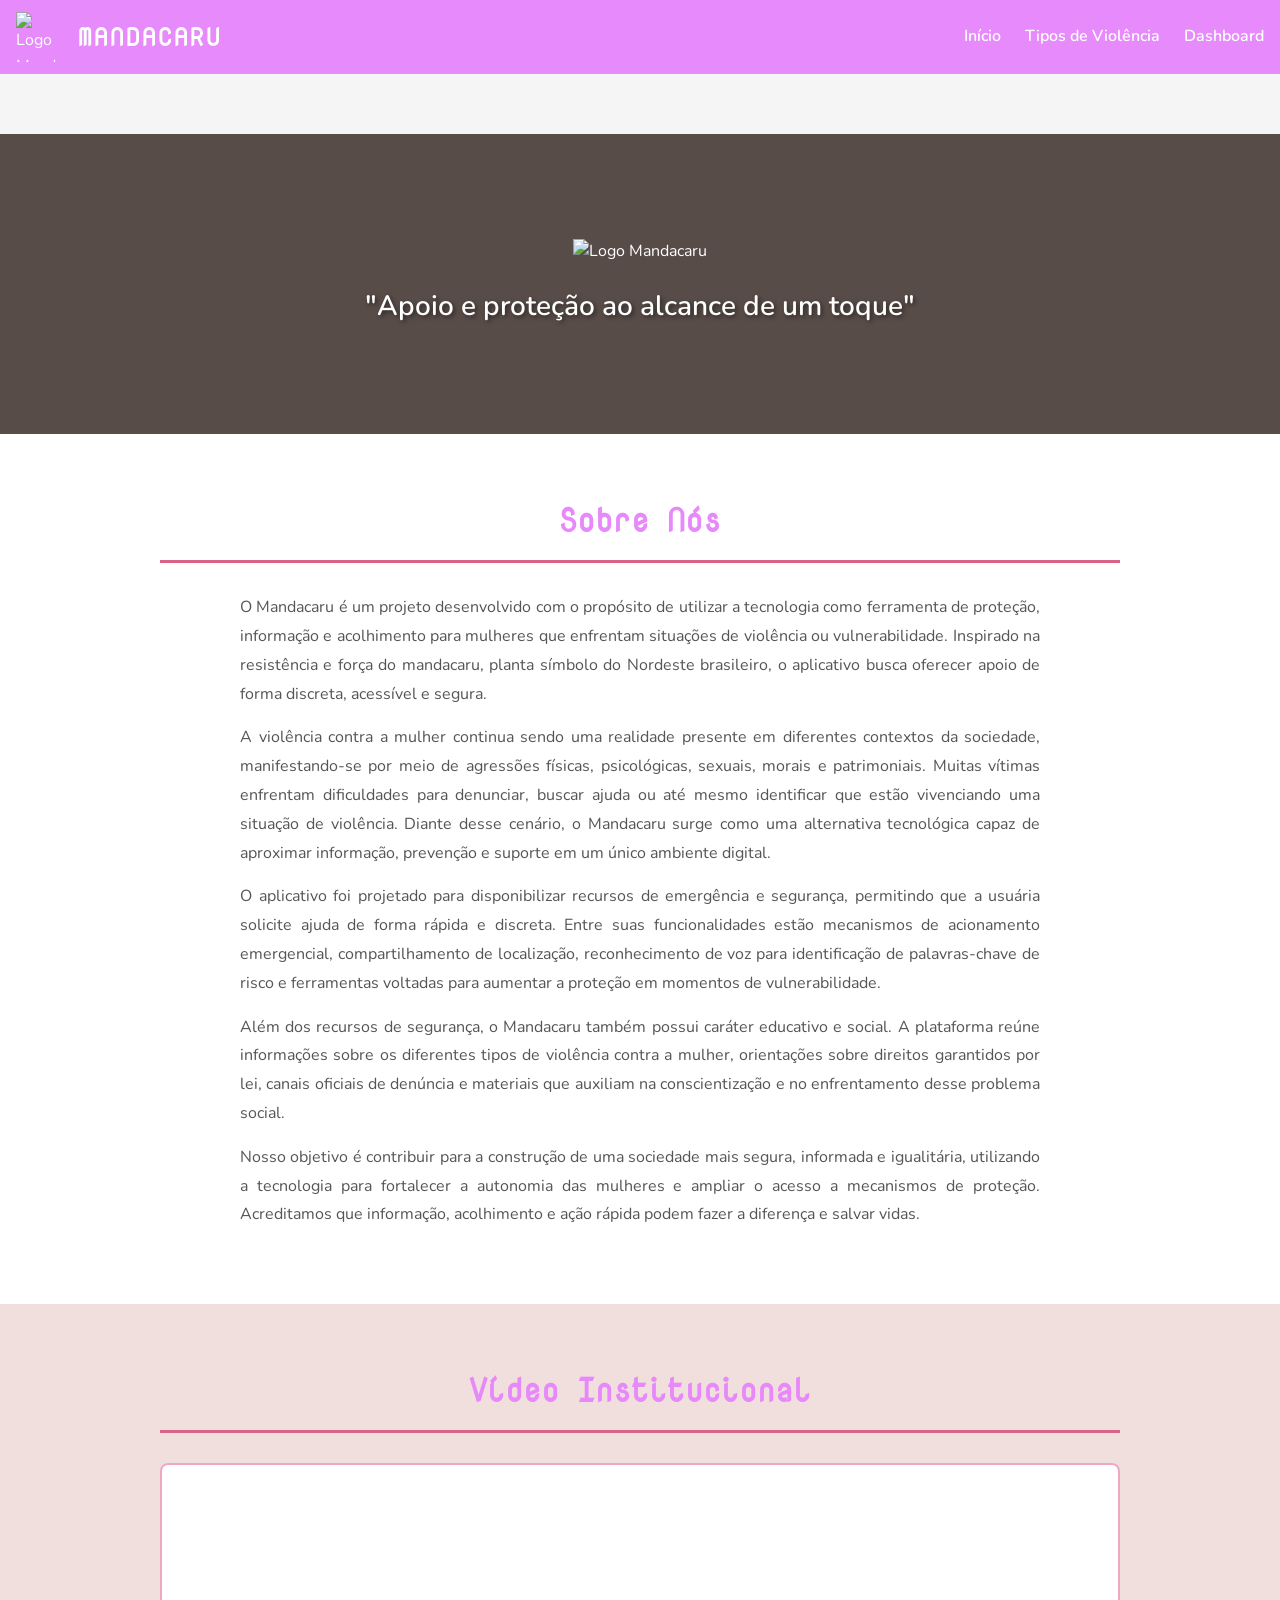
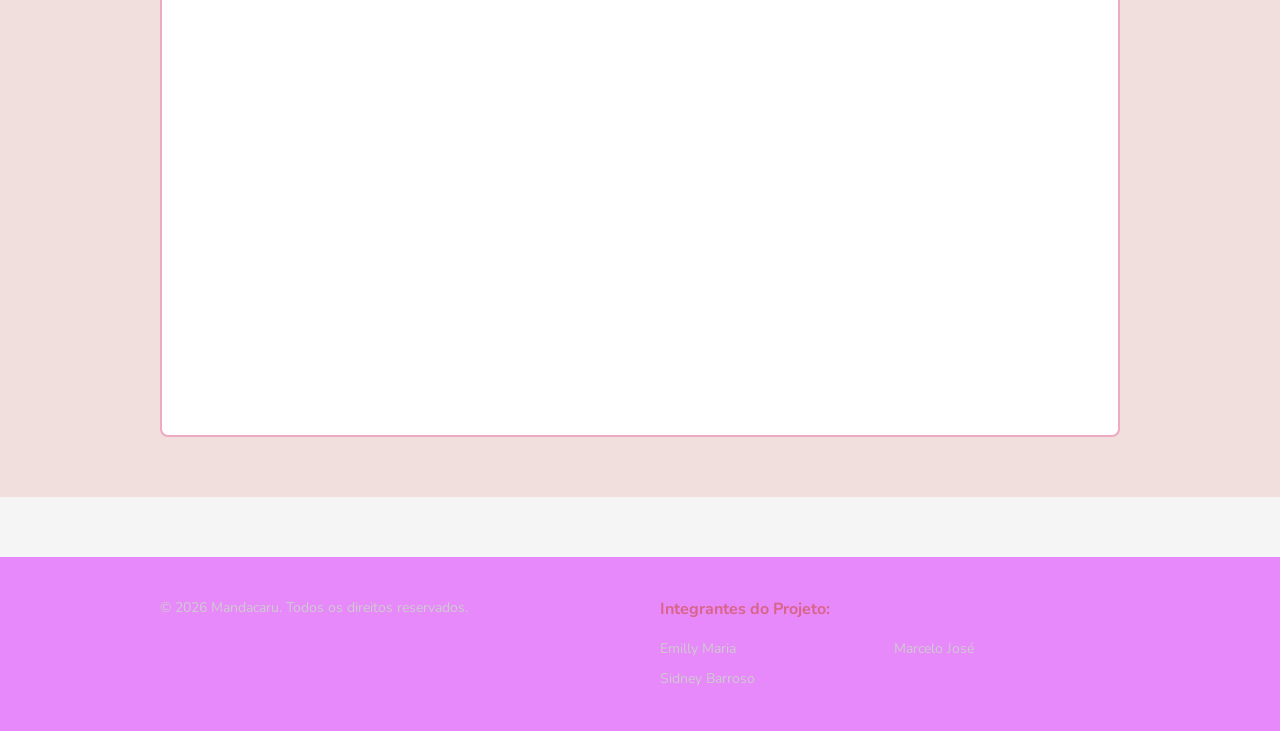
==== index.html @ 6163b523 "crud" ====
<!DOCTYPE html>
<html lang="pt-BR">
<head>
    <meta charset="UTF-8">
    <meta name="viewport" content="width=device-width, initial-scale=1.0">
    <title>Mandacaru - Apoio e Proteção para Mulheres</title>
    <link rel="stylesheet" href="style.css">
    <link rel="preconnect" href="https://fonts.googleapis.com">
    <link rel="preconnect" href="https://fonts.gstatic.com" crossorigin>
    <link href="https://fonts.googleapis.com/css2?family=Nova+Mono&family=Nunito:wght@300;400;600;700&display=swap" rel="stylesheet">
     <link rel="stylesheet" href="script.js">
    

</head>
<body>
    <header class="cabecalho">
        <div class="container-cabecalho">
            <div class="logo-area">
                <img src="img/logo-mandacaru-branco.png" alt="Logo Mandacaru" class="logo-imagem">
                <h1 class="nome-projeto">Mandacaru</h1>
            </div>
            <nav class="menu-navegacao">
                <ul class="lista-menu">
                    <li><a href="index.html" class="link-menu">Início</a></li>
                    <li><a href="tipos-violencia.html" class="link-menu">Tipos de Violência</a></li>
                    
                   
                    <li><a href="dashboard.html" class="link-menu">Dashboard</a></li>
                </ul>
            </nav>
        </div>
    </header>

    <section class="banner" id="inicio">
        <div class="camada-escura"></div>
        <div class="conteudo-banner">
            <img src="img/logo-mandacaru-branco.png" alt="Logo Mandacaru" class="logo-banner">
            <h2 class="slogan">"Apoio e proteção ao alcance de um toque"</h2>
        </div>
    </section>

    <section class="sobre-nos" id="sobre">
        <div class="container">
            <h2 class="titulo-secao">Sobre Nós</h2>
            <div class="conteudo-sobre">
                <p>O Mandacaru é um projeto desenvolvido com o propósito de utilizar a tecnologia como ferramenta de proteção, informação e acolhimento para mulheres que enfrentam situações de violência ou vulnerabilidade. Inspirado na resistência e força do mandacaru, planta símbolo do Nordeste brasileiro, o aplicativo busca oferecer apoio de forma discreta, acessível e segura.</p>
                <p>A violência contra a mulher continua sendo uma realidade presente em diferentes contextos da sociedade, manifestando-se por meio de agressões físicas, psicológicas, sexuais, morais e patrimoniais. Muitas vítimas enfrentam dificuldades para denunciar, buscar ajuda ou até mesmo identificar que estão vivenciando uma situação de violência. Diante desse cenário, o Mandacaru surge como uma alternativa tecnológica capaz de aproximar informação, prevenção e suporte em um único ambiente digital.</p>
                <p>O aplicativo foi projetado para disponibilizar recursos de emergência e segurança, permitindo que a usuária solicite ajuda de forma rápida e discreta. Entre suas funcionalidades estão mecanismos de acionamento emergencial, compartilhamento de localização, reconhecimento de voz para identificação de palavras-chave de risco e ferramentas voltadas para aumentar a proteção em momentos de vulnerabilidade.</p>
                <p>Além dos recursos de segurança, o Mandacaru também possui caráter educativo e social. A plataforma reúne informações sobre os diferentes tipos de violência contra a mulher, orientações sobre direitos garantidos por lei, canais oficiais de denúncia e materiais que auxiliam na conscientização e no enfrentamento desse problema social.</p>
                <p>Nosso objetivo é contribuir para a construção de uma sociedade mais segura, informada e igualitária, utilizando a tecnologia para fortalecer a autonomia das mulheres e ampliar o acesso a mecanismos de proteção. Acreditamos que informação, acolhimento e ação rápida podem fazer a diferença e salvar vidas.</p>
            </div>
        </div>
    </section>

    <section class="secao-video" id="video">
        <div class="container">
            <h2 class="titulo-secao">Vídeo Institucional</h2>
            <div class="area-video">
                <iframe
                    width="100%"
                    height="450"
                    src="https://www.youtube.com/embed/T7Qa1nGth60"
                    title="Vídeo Institucional Mandacaru"
                    frameborder="0"
                    allow="accelerometer; autoplay; clipboard-write; encrypted-media; gyroscope; picture-in-picture"
                    allowfullscreen>
                </iframe>
            </div>
        </div>
    </section>

   


    <footer class="rodape" id="contato">
        <div class="container-rodape">
            <div class="info-copyright">
                <p>&copy; 2026 Mandacaru. Todos os direitos reservados.</p>
            </div>
            <div class="integrantes">
                <h3>Integrantes do Projeto:</h3>
                <ul class="lista-integrantes">
                    
                    <li>Emilly Maria <!-- da Silva RA:00000866946 --></li>
                    <li>Marcelo José  <!--França Rocha Filho RA:00000866950 --></li>
                   
                    <li>Sidney Barroso  <!--de Santana Sobrinho RA:00000866940 --></li>
                   
                </ul>
            </div>
        </div>
    </footer>

</body>
</html>
---- style.css ----
:root {
    /* Paleta de cores simplificada */
    --cor-escura: #e789fa;
    --cor-rosa: #D86487;
    --cor-rosa-clara: #EEAAC3;
    --cor-fundo-claro: #F1DFDD;
    --cor-roxa: #76172C;
    
    /* Fontes */
    --fonte-titulo: 'Nova Mono', monospace;
    --fonte-texto: 'Nunito', sans-serif;
}

* {
    margin: 0;
    padding: 0;
    box-sizing: border-box;
}

body {
    font-family: var(--fonte-texto);
    line-height: 1.6;
    color: #333;
    background-color: #f4f4f4;
}

.container {
    max-width: 1000px;
    margin: 0 auto;
    padding: 0 20px;
}

/* 2. CABEÇALHO */

.cabecalho {
    background-color: var(--cor-escura);
      position: sticky;
  top: 0;
  z-index: 1000;
}

.container-cabecalho {
    max-width: 1000px;
    margin: 0 auto;
    padding: 0 20px;
    display: flex;
    justify-content: space-between;
    align-items: center;
    flex-wrap: wrap;
    gap: 15px;
}

.logo-area {
    display: flex;
    align-items: center;
    gap: 10px;
}

.logo-imagem {
    width: 50px;
    height: auto;
}

.nome-projeto {
    color: #fff;
    font-size: 24px;
    font-family: var(--fonte-titulo);
    text-transform: uppercase;
    letter-spacing: 3px;
}

.menu-navegacao {
    flex: 1;
    min-width: 300px;
}

.lista-menu {
    list-style: none;
    display: flex;
    gap: 30px;
    flex-wrap: wrap;
    justify-content: flex-end;
}

.link-menu {
    color: #fff;
    text-decoration: none;
    font-size: 16px;
    transition: 0.3s ease;
    border-bottom: 2px solid transparent;
    padding-bottom: 5px;
}

.link-menu:hover {
    color: var(--cor-rosa);
    border-bottom: 2px solid var(--cor-rosa);
}

/* 3. BANNERS */

.banner{
    margin-top: 60px;
    background: url('img/banner-mandacaru2.png');
    background-size: cover;
    background-position: center;
    display: flex;
    align-items: center;
    justify-content: center;
    position: relative;
    height: 300px;
}

.camada-escura {
    position: absolute;
    top: 0;
    left: 0;
    width: 100%;
    height: 100%;
    background-color: rgba(26, 9, 3, 0.712);
}

.conteudo-banner {
    position: relative;
    z-index: 2;
    text-align: center;
    color: #fff;
}

.logo-banner {
    width: 120px;
    margin-bottom: 20px;
}

.slogan {
    font-size: 28px;
    font-weight: 600;
    font-family: var(--fonte-texto);
    text-shadow: 2px 2px 4px rgba(0, 0, 0, 0.5);
}

/* 4. SEÇÕES GERAIS */

.sobre-nos,
.secao-o-que-eh,
.secao-download,
.secao-demonstracao,
.secao-comparacao {
    background-color: #fff;
    padding: 60px 20px;
}

.secao-video,
.secao-funcionalidades {
    background-color: var(--cor-fundo-claro);
    padding: 60px 20px;
}

.secao-cards {
    background-color: #fff;
    padding: 60px 20px;
}

.secao-saiba-mais {
    background-color: var(--cor-fundo-claro);
    padding: 60px 20px;
}

.secao-impacto-final {
    background: linear-gradient(135deg, var(--cor-escura) 0%, var(--cor-roxa) 100%);
    padding: 60px 20px;
}


.titulo-secao,
.titulo-secao-conheca,
.secao-saiba-mais h2 {
    color: var(--cor-escura);
    font-size: 32px;
    text-align: center;
    margin-bottom: 30px;
    font-family: var(--fonte-titulo);
}

.secao-titulo h1 {
    font-size: 48px;
    margin-bottom: 15px;
    text-align: center;
    font-family: var(--fonte-titulo);
    color: var(--cor-fundo-claro);
}

.secao-titulo {
    background: linear-gradient(135deg, var(--cor-escura) 0%, var(--cor-roxa) 100%);
    color: #fff;
    padding: 140px 20px 60px 20px;
    text-align: center;
}

.secao-titulo p {
    font-size: 18px;
    opacity: 0.9;
}

.titulo-secao {
    border-bottom: 3px solid var(--cor-rosa);
    padding-bottom: 15px;
    display: inline-block;
    width: 100%;
}


.conteudo-sobre,
.conteudo-o-que-eh {
    max-width: 800px;
    margin: 0 auto;
}

.conteudo-sobre p,
.texto-descritivo {
    color: #555;
    margin-bottom: 15px;
    text-align: justify;
    font-size: 16px;
    line-height: 1.8;
}

.area-video {
    background-color: #fff;
    border: 2px solid var(--cor-rosa-clara);
    border-radius: 8px;
    padding: 60px 20px;
    text-align: center;
    min-height: 300px;
    display: flex;
    align-items: center;
    justify-content: center;
}

.area-video p {
    color: var(--cor-escura);
    font-size: 18px;
    font-weight: bold;
}

/* 5. CARDS */
.grid-cards,
.grid-funcionalidades {
    display: grid;
    grid-template-columns: repeat(auto-fit, minmax(280px, 1fr));
    gap: 30px;
    margin-top: 40px;
}

.card {
    background-color: #fff;
    border-radius: 12px;
    box-shadow: 0 2px 8px rgba(0, 0, 0, 0.1);
    transition: transform 0.3s ease, box-shadow 0.3s ease;
    cursor: pointer;
    overflow: hidden;
    position: relative;
}

.card-funcionalidade {
    background-color: #fff;
    border-radius: 12px;
    box-shadow: 0 2px 8px rgba(0, 0, 0, 0.1);
    padding: 30px 20px;
    text-align: center;
}

.card:hover {
    transform: translateY(-8px);
    box-shadow: 0 8px 16px rgba(0, 0, 0, 0.15);
}

.card-imagem-container {
    position: relative;
    width: 100%;
    height: 200px;
    overflow: hidden;
    background-color: var(--cor-fundo-claro);
}

.card-imagem {
    width: 100%;
    height: 100%;
    object-fit: cover;
    transition: filter 0.3s ease;
}

.card-overlay {
    position: absolute;
    top: 0;
    left: 0;
    width: 100%;
    height: 100%;
    background-color: rgba(74, 32, 10, 0.6);
    opacity: 0;
    transition: opacity 0.3s ease;
    display: flex;
    align-items: center;
    justify-content: center;
}

.card-descricao {
    color: #fff;
    font-size: 14px;
    padding: 15px;
    text-align: center;
    opacity: 0;
    transition: opacity 0.3s ease;
}

.card:hover .card-overlay,
.card:hover .card-descricao {
    opacity: 1;
}

.card:hover .card-imagem {
    filter: brightness(0.5);
}

.card-conteudo {
    padding: 20px;
    background-color: #fff;
}

.card-titulo,
.titulo-funcionalidade,
.titulo-etapa {
    color: var(--cor-escura);
    font-size: 20px;
    font-weight: 700;
    margin: 0 0 15px 0;
    font-family: var(--fonte-titulo);
}

.titulo-funcionalidade {
    font-size: 18px;
}

.icone-funcionalidade {
    font-size: 48px;
    margin-bottom: 15px;
}

.descricao-funcionalidade {
    color: #666;
    font-size: 14px;
    line-height: 1.6;
}

/* 6. TABELAS */

.tabela-comparativa-wrapper {
    margin-top: 40px;
    overflow-x: auto;
}

.tabela-comparativa {
    width: 100%;
    border-collapse: collapse;
    background-color: #fff;
    box-shadow: 0 2px 8px rgba(0, 0, 0, 0.1);
    border-radius: 8px;
    overflow: hidden;
}

.tabela-comparativa thead {
    background-color: var(--cor-escura);
    color: #fff;
}

.tabela-comparativa th {
    padding: 15px;
    text-align: center;
    font-weight: 700;
    color: #fff;
}

.tabela-comparativa tbody tr {
    border-bottom: 1px solid var(--cor-rosa-clara);
}


.tabela-comparativa td {
    padding: 15px;
    text-align: center;
}

.coluna-recurso,
.recurso-nome {
    text-align: left;
    color: var(--cor-escura);
    font-weight: 600;
}

.coluna-versao {
    width: 25%;
    color: var(--cor-escura);
    font-weight: 700;
}

.recurso-check {
    color: #27ae60;
    font-weight: bold;
    font-size: 18px;
}

.recurso-x {
    color: #e74c3c;
    font-weight: bold;
    font-size: 18px;
}

/* 7. COMPONENTES ESPECIAIS */
.secao-telas-app {
    background-color: var(--cor-fundo-claro);
    padding: 60px 20px;
}


.bloco-tela {
    display: flex;
    align-items: center;
    justify-content: space-between;
    gap: 40px;
    margin-bottom: 50px;
    background-color: #fff;
    border-radius: 12px;
    overflow: hidden;
    box-shadow: 0 4px 12px rgba(0, 0, 0, 0.1);
    padding: 40px;
}


.bloco-tela-imagem-esquerda {
    flex-direction: row;
}


.bloco-tela-imagem-direita {
    flex-direction: row-reverse;
}


.bloco-tela-imagem {
    flex: 1;
    min-width: 200px;
    display: flex;
    justify-content: center;
    align-items: center;
}

.imagem-tela {
    max-width: 50%;
    height: auto;
    border-radius: 8px;
    box-shadow: 0 2px 8px rgba(0, 0, 0, 0.15);
}


.bloco-tela-conteudo {
    flex: 1;
    min-width: 250px;
}


.titulo-bloco-tela {
    color: var(--cor-escura);
    font-size: 28px;
    font-weight: 700;
    margin-bottom: 15px;
    font-family: var(--fonte-titulo);
}

.texto-bloco-tela {
    color: #555;
    font-size: 16px;
    line-height: 1.8;
    text-align: justify;
    font-family: var(--fonte-texto);
}


.links-externos {
    display: flex;
    flex-wrap: wrap;
    justify-content: center;
    gap: 25px;
    max-width: 900px;
    margin: 0 auto;
}

.link-btn {
    width: 250px;
    background-color: var(--cor-rosa);
    color: white;
    text-decoration: none;
    padding: 20px;
    border-radius: 12px;
    text-align: center;
    font-family: var(--fonte-texto);
    font-weight: bold;
    box-shadow: 0 3px 8px rgba(0, 0, 0, 0.15);
    transition: 0.3s;
}

.link-btn:hover {
    background-color: var(--cor-roxa);
    transform: translateY(-5px);
}


.conteudo-impacto {
    max-width: 700px;
    margin: 0 auto;
    text-align: center;
}

.texto-impacto {
    color: #fff;
    font-size: 18px;
    line-height: 1.8;
    margin-bottom: 30px;
}

.botao-impacto {
    display: inline-block;
    padding: 15px 40px;
    background-color: var(--cor-rosa);
    color: #fff;
    text-decoration: none;
    border-radius: 8px;
    font-weight: 600;
    transition: 0.3s;
}

.botao-impacto:hover {
    background-color: var(--cor-roxa);
    transform: translateY(-3px);
}


.botoes-download {
    display: flex;
    gap: 30px;
    justify-content: center;
    flex-wrap: wrap;
    margin-top: 40px;
}

.botao-download {
    padding: 20px 40px;
    font-size: 18px;
    border: none;
    border-radius: 8px;
    cursor: pointer;
    display: flex;
    flex-direction: column;
    align-items: center;
    gap: 10px;
    transition: 0.3s;
    color: #fff;
    font-weight: bold;
    background-color: rgba(0, 0, 0, 0.196);
}

.botao-download:hover {
    transform: translateY(-5px);
    box-shadow: 0 8px 15px rgba(0, 0, 0, 0.2);
    background-color: var(--cor-rosa);
}

.icone-app {
    width: 140px;
    height: auto;
    display: block;
}

/* 8. COMPONENTES ESPECIAIS (FORMULÁRIO E CANAIS) */
.secao-formulario {
    background-color: var(--cor-fundo-claro);
    padding: 60px 20px;
}

.formulario-contato {
    max-width: 600px;
    margin: 40px auto 0;
    background-color: #fff;
    padding: 40px;
    border-radius: 12px;
    box-shadow: 0 2px 8px rgba(0, 0, 0, 0.1);
}

.grupo-form {
    margin-bottom: 25px;
    display: flex;
    flex-direction: column;
}

.label-form {
    color: var(--cor-escura);
    font-weight: 600;
    margin-bottom: 8px;
    font-size: 14px;
    font-family: var(--fonte-texto);
}

.campo-input {
    padding: 12px 15px;
    border: 2px solid var(--cor-rosa-clara);
    border-radius: 8px;
    font-family: var(--fonte-texto);
    font-size: 14px;
    color: #333;
    transition: border-color 0.3s ease;
}

.campo-input:focus {
    outline: none;
    border-color: var(--cor-rosa);
    background-color: #fafafa;
}

.campo-textarea {
    padding: 12px 15px;
    border: 2px solid var(--cor-rosa-clara);
    border-radius: 8px;
    font-family: var(--fonte-texto);
    font-size: 14px;
    color: #333;
    resize: vertical;
    transition: border-color 0.3s ease;
}

.campo-textarea:focus {
    outline: none;
    border-color: var(--cor-rosa);
    background-color: #fafafa;
}

.botao-enviar {
    width: 100%;
    padding: 15px;
    background-color: var(--cor-rosa);
    color: #fff;
    border: none;
    border-radius: 8px;
    font-size: 16px;
    font-weight: 700;
    cursor: pointer;
    font-family: var(--fonte-texto);
    transition: background-color 0.3s ease;
}

.botao-enviar:hover {
    background-color: var(--cor-roxa);
}

.secao-apoiar {
    background-color: #fff;
    padding: 60px 20px;
}

.conteudo-apoiar {
    max-width: 700px;
    margin: 0 auto;
    text-align: center;
}

.texto-apoiar {
    color: #555;
    font-size: 16px;
    line-height: 1.8;
    margin: 25px 0 35px;
    font-family: var(--fonte-texto);
}

.botao-compartilhar {
    display: inline-block;
    padding: 15px 40px;
    background-color: var(--cor-rosa);
    color: #fff;
    text-decoration: none;
    border-radius: 8px;
    font-weight: 600;
    border: none;
    cursor: pointer;
    font-family: var(--fonte-texto);
    font-size: 16px;
    transition: background-color 0.3s ease;
}

.botao-compartilhar:hover {
    background-color: var(--cor-roxa);
}

.secao-canais {
    background-color: var(--cor-fundo-claro);
    padding: 60px 20px;
}

.grid-canais {
    display: grid;
    grid-template-columns: repeat(auto-fit, minmax(280px, 1fr));
    gap: 30px;
    margin-top: 40px;
}

.card-canal {
    background-color: #fff;
    border-radius: 12px;
    padding: 30px;
    text-align: center;
    box-shadow: 0 2px 8px rgba(0, 0, 0, 0.1);
    transition: transform 0.3s ease, box-shadow 0.3s ease;
}

.card-canal:hover {
    transform: translateY(-8px);
    box-shadow: 0 8px 16px rgba(0, 0, 0, 0.15);
}

.icone-canal {
    font-size: 48px;
    margin-bottom: 15px;
}

.titulo-canal {
    color: var(--cor-escura);
    font-size: 18px;
    font-weight: 700;
    margin-bottom: 12px;
    font-family: var(--fonte-titulo);
}

.texto-canal {
    color: #666;
    font-size: 14px;
    line-height: 1.6;
    margin-bottom: 20px;
    font-family: var(--fonte-texto);
}

.link-canal {
    display: inline-block;
    color: var(--cor-rosa);
    text-decoration: none;
    font-weight: 600;
    font-family: var(--fonte-texto);
    border-bottom: 2px solid var(--cor-rosa);
    padding-bottom: 2px;
    transition: color 0.3s ease;
}

.link-canal:hover {
    color: var(--cor-roxa);
    border-bottom-color: var(--cor-roxa);
}

/* 9. RODAPÉ */

.rodape {
    background-color: var(--cor-escura);
    color: #fff;
    padding: 40px 0;
    margin-top: 60px;
}

.container-rodape {
    max-width: 1000px;
    margin: 0 auto;
    padding: 0 20px;
    display: flex;
    justify-content: space-between;
    align-items: flex-start;
    flex-wrap: wrap;
    gap: 40px;
}

.info-copyright {
    flex: 1;
    min-width: 200px;
}

.info-copyright p {
    font-size: 14px;
    color: #ccc;
}

.integrantes {
    flex: 1;
    min-width: 300px;
}

.integrantes h3 {
    color: var(--cor-rosa);
    margin-bottom: 15px;
    font-size: 16px;
}

.lista-integrantes {
    list-style: none;
    display: grid;
    grid-template-columns: 1fr 1fr;
    gap: 8px;
}

.lista-integrantes li {
    color: #ccc;
    font-size: 14px;
}

/* ---------- Geral ---------- */
* {
  box-sizing: border-box;
}

body {
  margin: 0;
  font-family: 'Nunito', Arial, sans-serif;
  background: #f5f5f5;
}

/* ---------- Cabeçalho ---------- */
/* Se você já tem o CSS do cabeçalho, mantenha o seu e use só a regra position/z-index abaixo */
.cabecalho {
  position: sticky;      /* fica no topo sem cobrir os gráficos */
  top: 0;
  z-index: 1000;
  background: #e68afc;
  color: #fff;
}

.container-cabecalho {
  max-width: 1400px;
  margin: 0 auto;
  padding: 12px 16px;
  display: flex;
  align-items: center;
  justify-content: space-between;
  flex-wrap: wrap;
  gap: 12px;
}

.logo-area {
  display: flex;
  align-items: center;
  gap: 12px;
}

.logo-imagem {
  height: 50px;
}

.nome-projeto {
  margin: 0;
  font-family: 'Nova Mono', monospace;
  text-transform: uppercase;
}

.lista-menu {
  list-style: none;
  margin: 0;
  padding: 0;
  display: flex;
  gap: 24px;
}

.link-menu {
  color: #fff;
  text-decoration: none;
  font-weight: 600;
}

.link-menu:hover {
  text-decoration: underline;
}

/* ---------- Gráficos: 2 em cima, 1 embaixo ---------- */
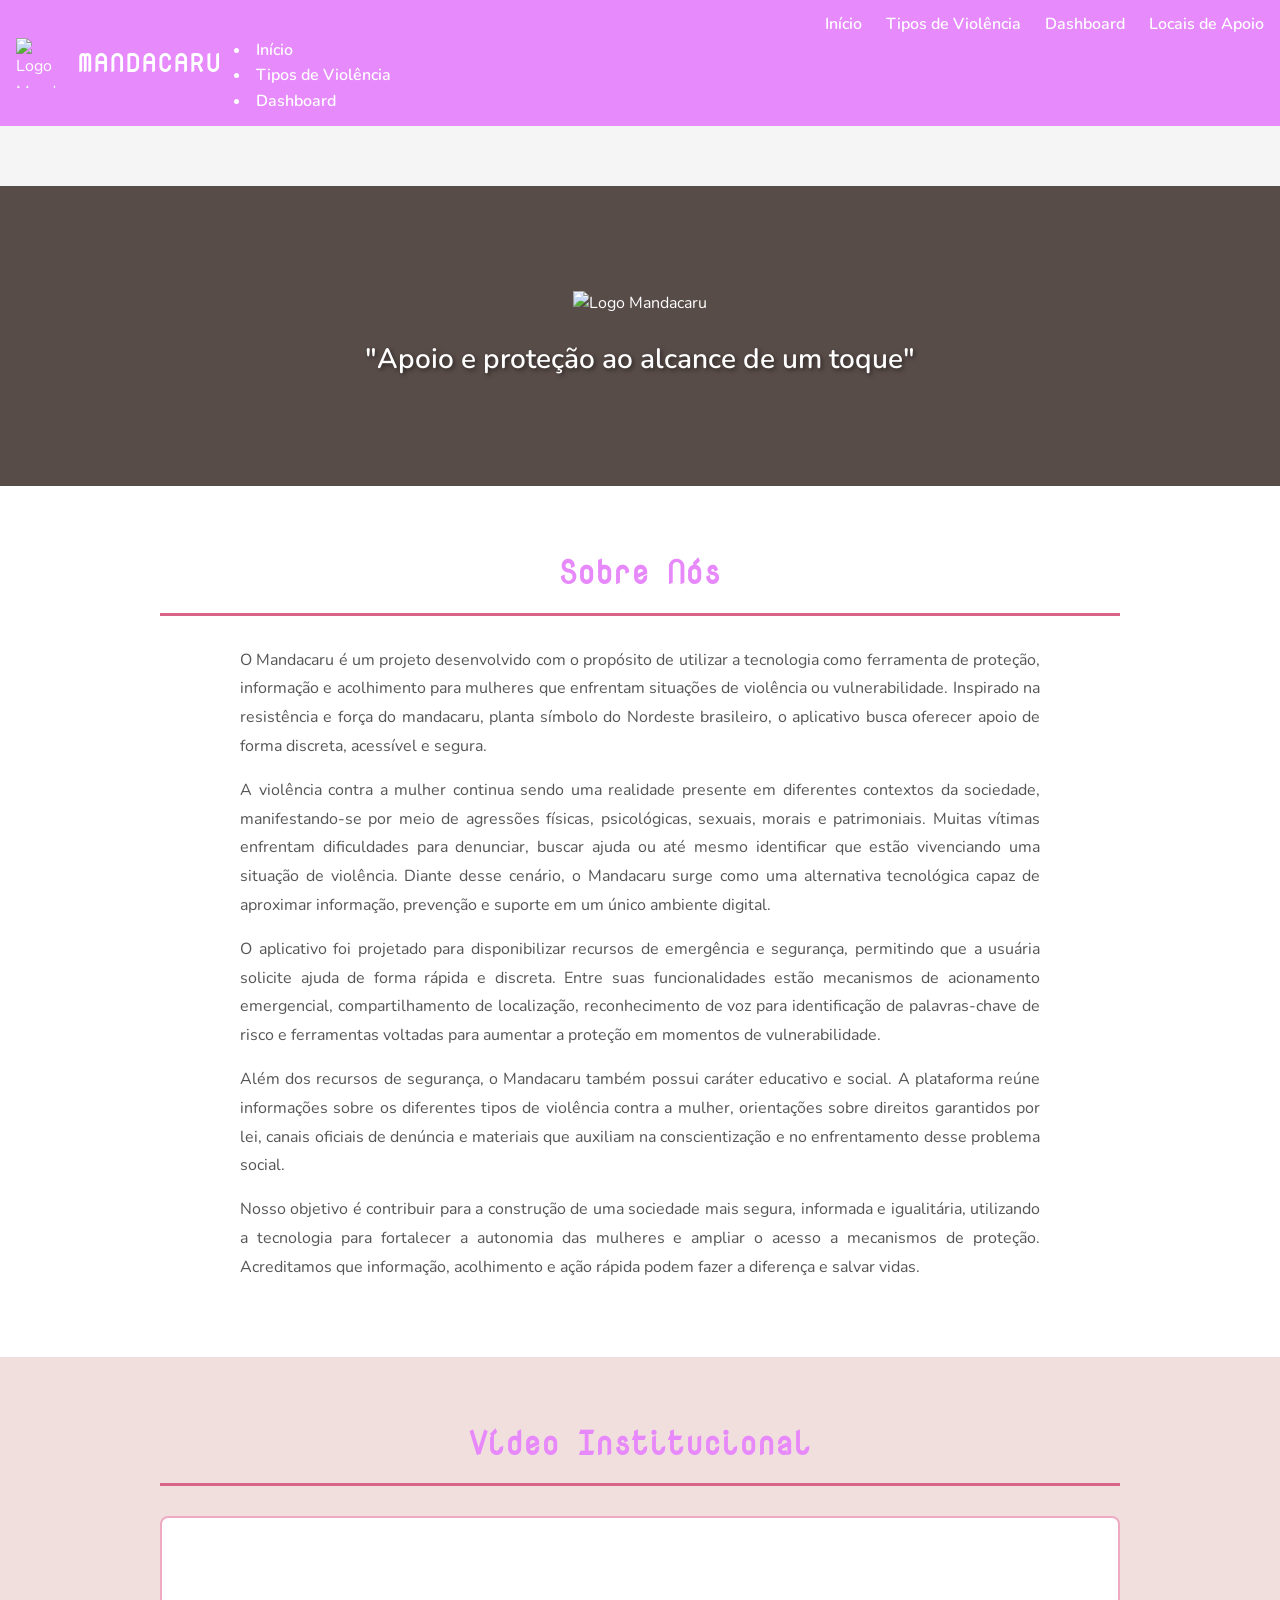
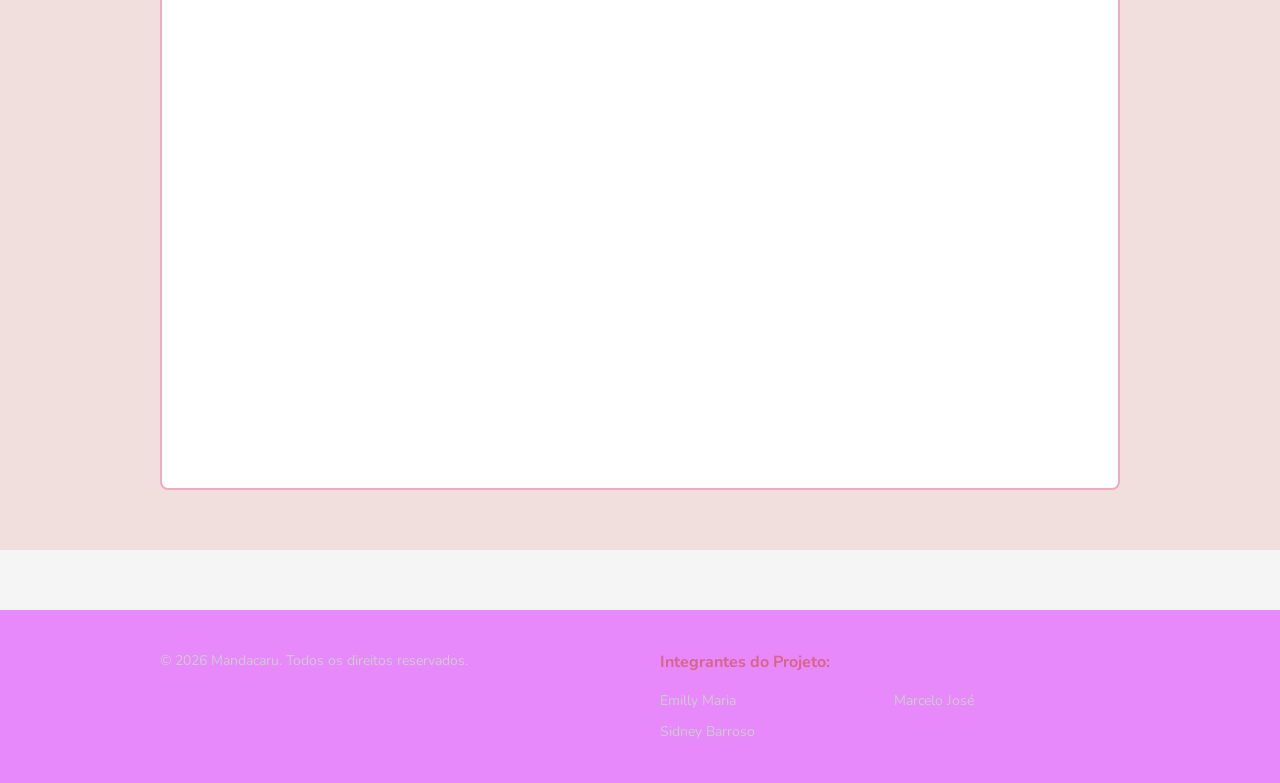
==== commit 8100e762: "Add navigation links to index.html" ====
--- a/index.html
+++ b/index.html
@@ -21,6 +21,11 @@
             </div>
             <nav class="menu-navegacao">
                 <ul class="lista-menu">
+    <li><a href="index.html" class="link-menu">Início</a></li>
+    <li><a href="tipos-violencia.html" class="link-menu">Tipos de Violência</a></li>
+    <li><a href="dashboard.html" class="link-menu">Dashboard</a></li>
+    <li><a href="apoio.html" class="link-menu">Locais de Apoio</a></li>
+</ul>
                     <li><a href="index.html" class="link-menu">Início</a></li>
                     <li><a href="tipos-violencia.html" class="link-menu">Tipos de Violência</a></li>
                     
@@ -92,4 +97,4 @@
     </footer>
 
 </body>
-</html>+</html>
--- a/style.css
+++ b/style.css
@@ -1,4 +1,3 @@
-
 :root {
     /* Paleta de cores simplificada */
     --cor-escura: #e789fa;
@@ -879,5 +878,3 @@
 .link-menu:hover {
   text-decoration: underline;
 }
-
-/* ---------- Gráficos: 2 em cima, 1 embaixo ---------- */
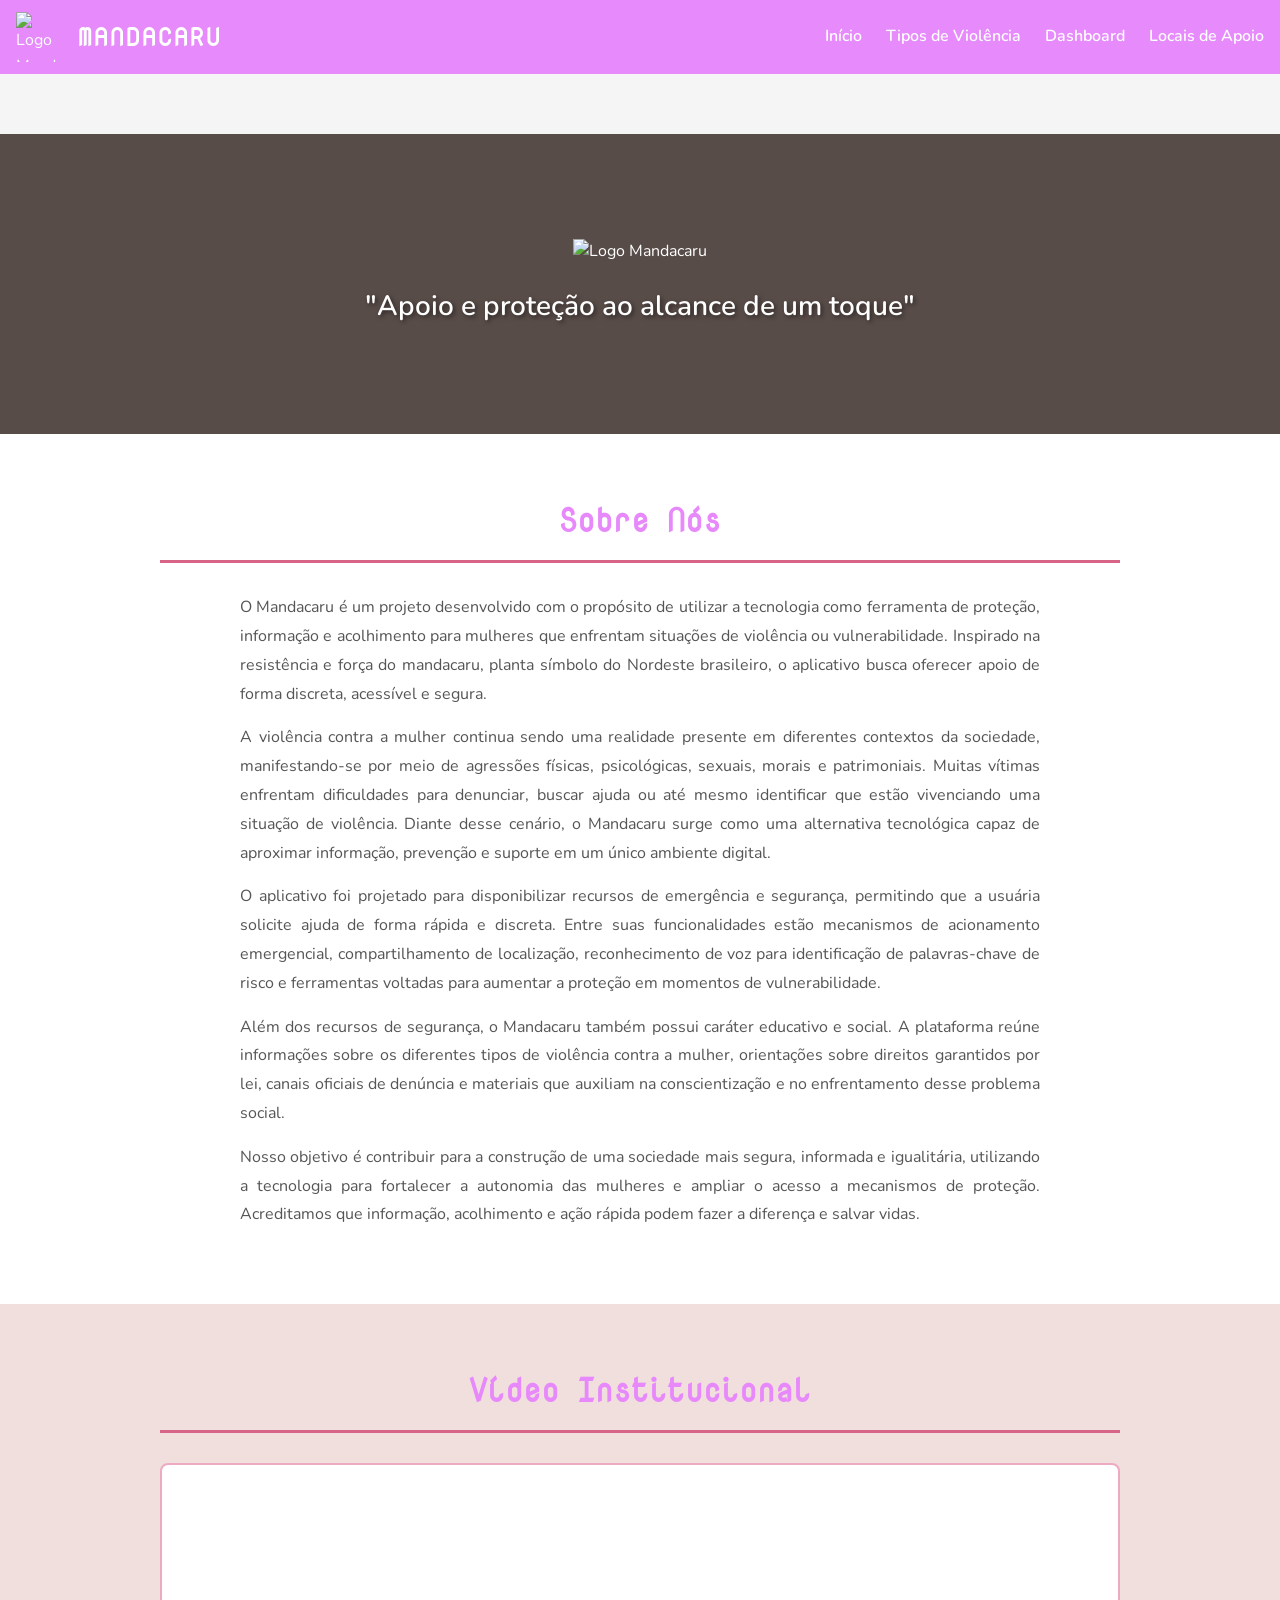
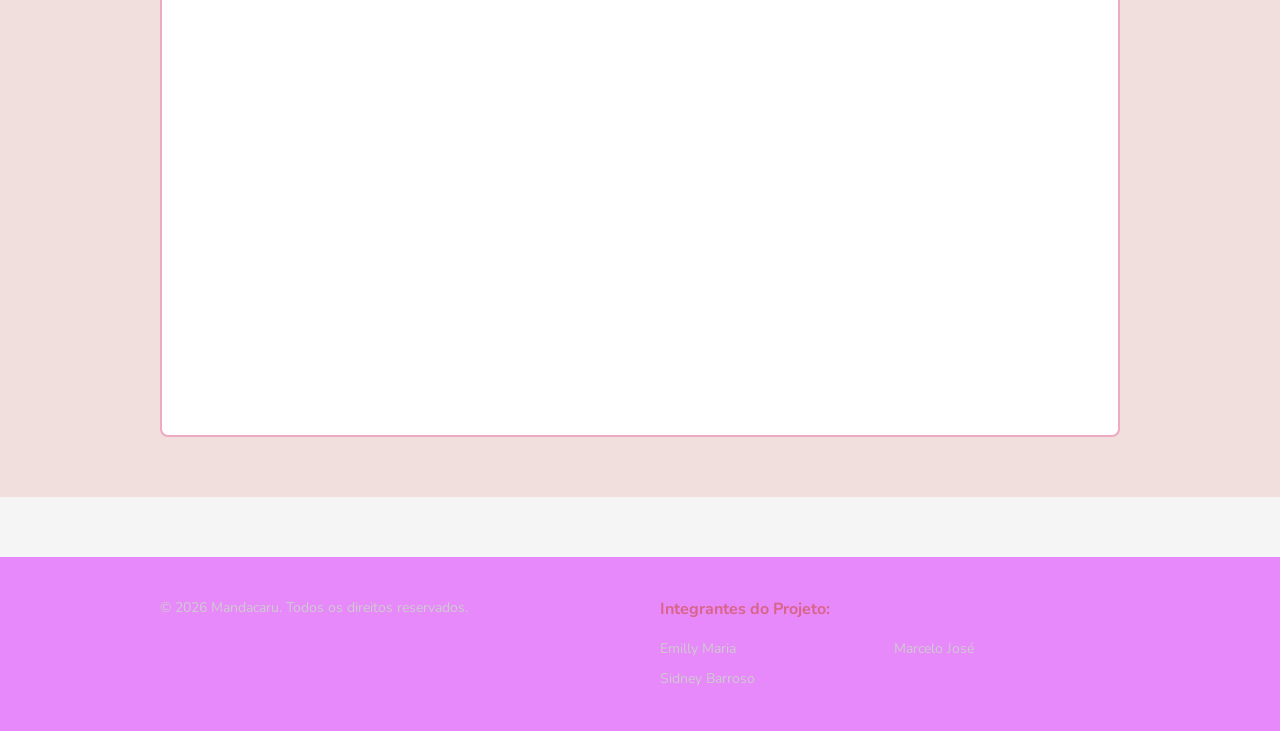
==== commit 499fe132: "Refactor HTML structure and clean up code" ====
--- a/index.html
+++ b/index.html
@@ -1,100 +1,178 @@
 <!DOCTYPE html>
 <html lang="pt-BR">
+
 <head>
-    <meta charset="UTF-8">
-    <meta name="viewport" content="width=device-width, initial-scale=1.0">
-    <title>Mandacaru - Apoio e Proteção para Mulheres</title>
-    <link rel="stylesheet" href="style.css">
-    <link rel="preconnect" href="https://fonts.googleapis.com">
-    <link rel="preconnect" href="https://fonts.gstatic.com" crossorigin>
-    <link href="https://fonts.googleapis.com/css2?family=Nova+Mono&family=Nunito:wght@300;400;600;700&display=swap" rel="stylesheet">
-     <link rel="stylesheet" href="script.js">
-    
+
+  <meta charset="UTF-8">
+  <meta name="viewport" content="width=device-width, initial-scale=1.0">
+
+  <title>Mandacaru - Apoio e Proteção para Mulheres</title>
+
+  <link rel="stylesheet" href="style.css">
+
+  <link rel="preconnect" href="https://fonts.googleapis.com">
+  <link rel="preconnect" href="https://fonts.gstatic.com" crossorigin>
+
+  <link href="https://fonts.googleapis.com/css2?family=Nova+Mono&family=Nunito:wght@300;400;600;700&display=swap" rel="stylesheet">
 
 </head>
+
 <body>
-    <header class="cabecalho">
-        <div class="container-cabecalho">
-            <div class="logo-area">
-                <img src="img/logo-mandacaru-branco.png" alt="Logo Mandacaru" class="logo-imagem">
-                <h1 class="nome-projeto">Mandacaru</h1>
-            </div>
-            <nav class="menu-navegacao">
-                <ul class="lista-menu">
-    <li><a href="index.html" class="link-menu">Início</a></li>
-    <li><a href="tipos-violencia.html" class="link-menu">Tipos de Violência</a></li>
-    <li><a href="dashboard.html" class="link-menu">Dashboard</a></li>
-    <li><a href="apoio.html" class="link-menu">Locais de Apoio</a></li>
-</ul>
-                    <li><a href="index.html" class="link-menu">Início</a></li>
-                    <li><a href="tipos-violencia.html" class="link-menu">Tipos de Violência</a></li>
-                    
-                   
-                    <li><a href="dashboard.html" class="link-menu">Dashboard</a></li>
-                </ul>
-            </nav>
-        </div>
-    </header>
 
-    <section class="banner" id="inicio">
-        <div class="camada-escura"></div>
-        <div class="conteudo-banner">
-            <img src="img/logo-mandacaru-branco.png" alt="Logo Mandacaru" class="logo-banner">
-            <h2 class="slogan">"Apoio e proteção ao alcance de um toque"</h2>
-        </div>
-    </section>
+  <!-- Cabeçalho -->
 
-    <section class="sobre-nos" id="sobre">
-        <div class="container">
-            <h2 class="titulo-secao">Sobre Nós</h2>
-            <div class="conteudo-sobre">
-                <p>O Mandacaru é um projeto desenvolvido com o propósito de utilizar a tecnologia como ferramenta de proteção, informação e acolhimento para mulheres que enfrentam situações de violência ou vulnerabilidade. Inspirado na resistência e força do mandacaru, planta símbolo do Nordeste brasileiro, o aplicativo busca oferecer apoio de forma discreta, acessível e segura.</p>
-                <p>A violência contra a mulher continua sendo uma realidade presente em diferentes contextos da sociedade, manifestando-se por meio de agressões físicas, psicológicas, sexuais, morais e patrimoniais. Muitas vítimas enfrentam dificuldades para denunciar, buscar ajuda ou até mesmo identificar que estão vivenciando uma situação de violência. Diante desse cenário, o Mandacaru surge como uma alternativa tecnológica capaz de aproximar informação, prevenção e suporte em um único ambiente digital.</p>
-                <p>O aplicativo foi projetado para disponibilizar recursos de emergência e segurança, permitindo que a usuária solicite ajuda de forma rápida e discreta. Entre suas funcionalidades estão mecanismos de acionamento emergencial, compartilhamento de localização, reconhecimento de voz para identificação de palavras-chave de risco e ferramentas voltadas para aumentar a proteção em momentos de vulnerabilidade.</p>
-                <p>Além dos recursos de segurança, o Mandacaru também possui caráter educativo e social. A plataforma reúne informações sobre os diferentes tipos de violência contra a mulher, orientações sobre direitos garantidos por lei, canais oficiais de denúncia e materiais que auxiliam na conscientização e no enfrentamento desse problema social.</p>
-                <p>Nosso objetivo é contribuir para a construção de uma sociedade mais segura, informada e igualitária, utilizando a tecnologia para fortalecer a autonomia das mulheres e ampliar o acesso a mecanismos de proteção. Acreditamos que informação, acolhimento e ação rápida podem fazer a diferença e salvar vidas.</p>
-            </div>
-        </div>
-    </section>
+  <header class="cabecalho">
 
-    <section class="secao-video" id="video">
-        <div class="container">
-            <h2 class="titulo-secao">Vídeo Institucional</h2>
-            <div class="area-video">
-                <iframe
-                    width="100%"
-                    height="450"
-                    src="https://www.youtube.com/embed/T7Qa1nGth60"
-                    title="Vídeo Institucional Mandacaru"
-                    frameborder="0"
-                    allow="accelerometer; autoplay; clipboard-write; encrypted-media; gyroscope; picture-in-picture"
-                    allowfullscreen>
-                </iframe>
-            </div>
-        </div>
-    </section>
+    <div class="container-cabecalho">
 
-   
+      <div class="logo-area">
 
+        <img src="img/logo-mandacaru-branco.png" alt="Logo Mandacaru" class="logo-imagem">
 
-    <footer class="rodape" id="contato">
-        <div class="container-rodape">
-            <div class="info-copyright">
-                <p>&copy; 2026 Mandacaru. Todos os direitos reservados.</p>
-            </div>
-            <div class="integrantes">
-                <h3>Integrantes do Projeto:</h3>
-                <ul class="lista-integrantes">
-                    
-                    <li>Emilly Maria <!-- da Silva RA:00000866946 --></li>
-                    <li>Marcelo José  <!--França Rocha Filho RA:00000866950 --></li>
-                   
-                    <li>Sidney Barroso  <!--de Santana Sobrinho RA:00000866940 --></li>
-                   
-                </ul>
-            </div>
-        </div>
-    </footer>
+        <h1 class="nome-projeto">Mandacaru</h1>
+
+      </div>
+
+      <nav class="menu-navegacao">
+
+        <ul class="lista-menu">
+
+          <li>
+            <a href="index.html" class="link-menu">Início</a>
+          </li>
+
+          <li>
+            <a href="tipos-violencia.html" class="link-menu">Tipos de Violência</a>
+          </li>
+
+          <li>
+            <a href="dashboard.html" class="link-menu">Dashboard</a>
+          </li>
+
+          <li>
+            <a href="apoio.html" class="link-menu">Locais de Apoio</a>
+          </li>
+
+        </ul>
+
+      </nav>
+
+    </div>
+
+  </header>
+
+  <!-- Banner principal -->
+
+  <section class="banner" id="inicio">
+
+    <div class="camada-escura"></div>
+
+    <div class="conteudo-banner">
+
+      <img src="img/logo-mandacaru-branco.png" alt="Logo Mandacaru" class="logo-banner">
+
+      <h2 class="slogan">
+        "Apoio e proteção ao alcance de um toque"
+      </h2>
+
+    </div>
+
+  </section>
+
+  <!-- Sobre o projeto -->
+
+  <section class="sobre-nos" id="sobre">
+
+    <div class="container">
+
+      <h2 class="titulo-secao">Sobre Nós</h2>
+
+      <div class="conteudo-sobre">
+
+        <p>
+          O Mandacaru é um projeto desenvolvido com o propósito de utilizar a tecnologia como ferramenta de proteção, informação e acolhimento para mulheres que enfrentam situações de violência ou vulnerabilidade. Inspirado na resistência e força do mandacaru, planta símbolo do Nordeste brasileiro, o aplicativo busca oferecer apoio de forma discreta, acessível e segura.
+        </p>
+
+        <p>
+          A violência contra a mulher continua sendo uma realidade presente em diferentes contextos da sociedade, manifestando-se por meio de agressões físicas, psicológicas, sexuais, morais e patrimoniais. Muitas vítimas enfrentam dificuldades para denunciar, buscar ajuda ou até mesmo identificar que estão vivenciando uma situação de violência. Diante desse cenário, o Mandacaru surge como uma alternativa tecnológica capaz de aproximar informação, prevenção e suporte em um único ambiente digital.
+        </p>
+
+        <p>
+          O aplicativo foi projetado para disponibilizar recursos de emergência e segurança, permitindo que a usuária solicite ajuda de forma rápida e discreta. Entre suas funcionalidades estão mecanismos de acionamento emergencial, compartilhamento de localização, reconhecimento de voz para identificação de palavras-chave de risco e ferramentas voltadas para aumentar a proteção em momentos de vulnerabilidade.
+        </p>
+
+        <p>
+          Além dos recursos de segurança, o Mandacaru também possui caráter educativo e social. A plataforma reúne informações sobre os diferentes tipos de violência contra a mulher, orientações sobre direitos garantidos por lei, canais oficiais de denúncia e materiais que auxiliam na conscientização e no enfrentamento desse problema social.
+        </p>
+
+        <p>
+          Nosso objetivo é contribuir para a construção de uma sociedade mais segura, informada e igualitária, utilizando a tecnologia para fortalecer a autonomia das mulheres e ampliar o acesso a mecanismos de proteção. Acreditamos que informação, acolhimento e ação rápida podem fazer a diferença e salvar vidas.
+        </p>
+
+      </div>
+
+    </div>
+
+  </section>
+
+  <!-- Vídeo institucional -->
+
+  <section class="secao-video" id="video">
+
+    <div class="container">
+
+      <h2 class="titulo-secao">Vídeo Institucional</h2>
+
+      <div class="area-video">
+
+        <iframe
+          width="100%"
+          height="450"
+          src="https://www.youtube.com/embed/T7Qa1nGth60"
+          title="Vídeo Institucional Mandacaru"
+          frameborder="0"
+          allow="accelerometer; autoplay; clipboard-write; encrypted-media; gyroscope; picture-in-picture"
+          allowfullscreen>
+        </iframe>
+
+      </div>
+
+    </div>
+
+  </section>
+
+  <!-- Rodapé -->
+
+  <footer class="rodape" id="contato">
+
+    <div class="container-rodape">
+
+      <div class="info-copyright">
+
+        <p>
+          &copy; 2026 Mandacaru. Todos os direitos reservados.
+        </p>
+
+      </div>
+
+      <div class="integrantes">
+
+        <h3>Integrantes do Projeto:</h3>
+
+        <ul class="lista-integrantes">
+
+          <li>Emilly Maria</li>
+          <li>Marcelo José</li>
+          <li>Sidney Barroso</li>
+
+        </ul>
+
+      </div>
+
+    </div>
+
+  </footer>
 
 </body>
+
 </html>
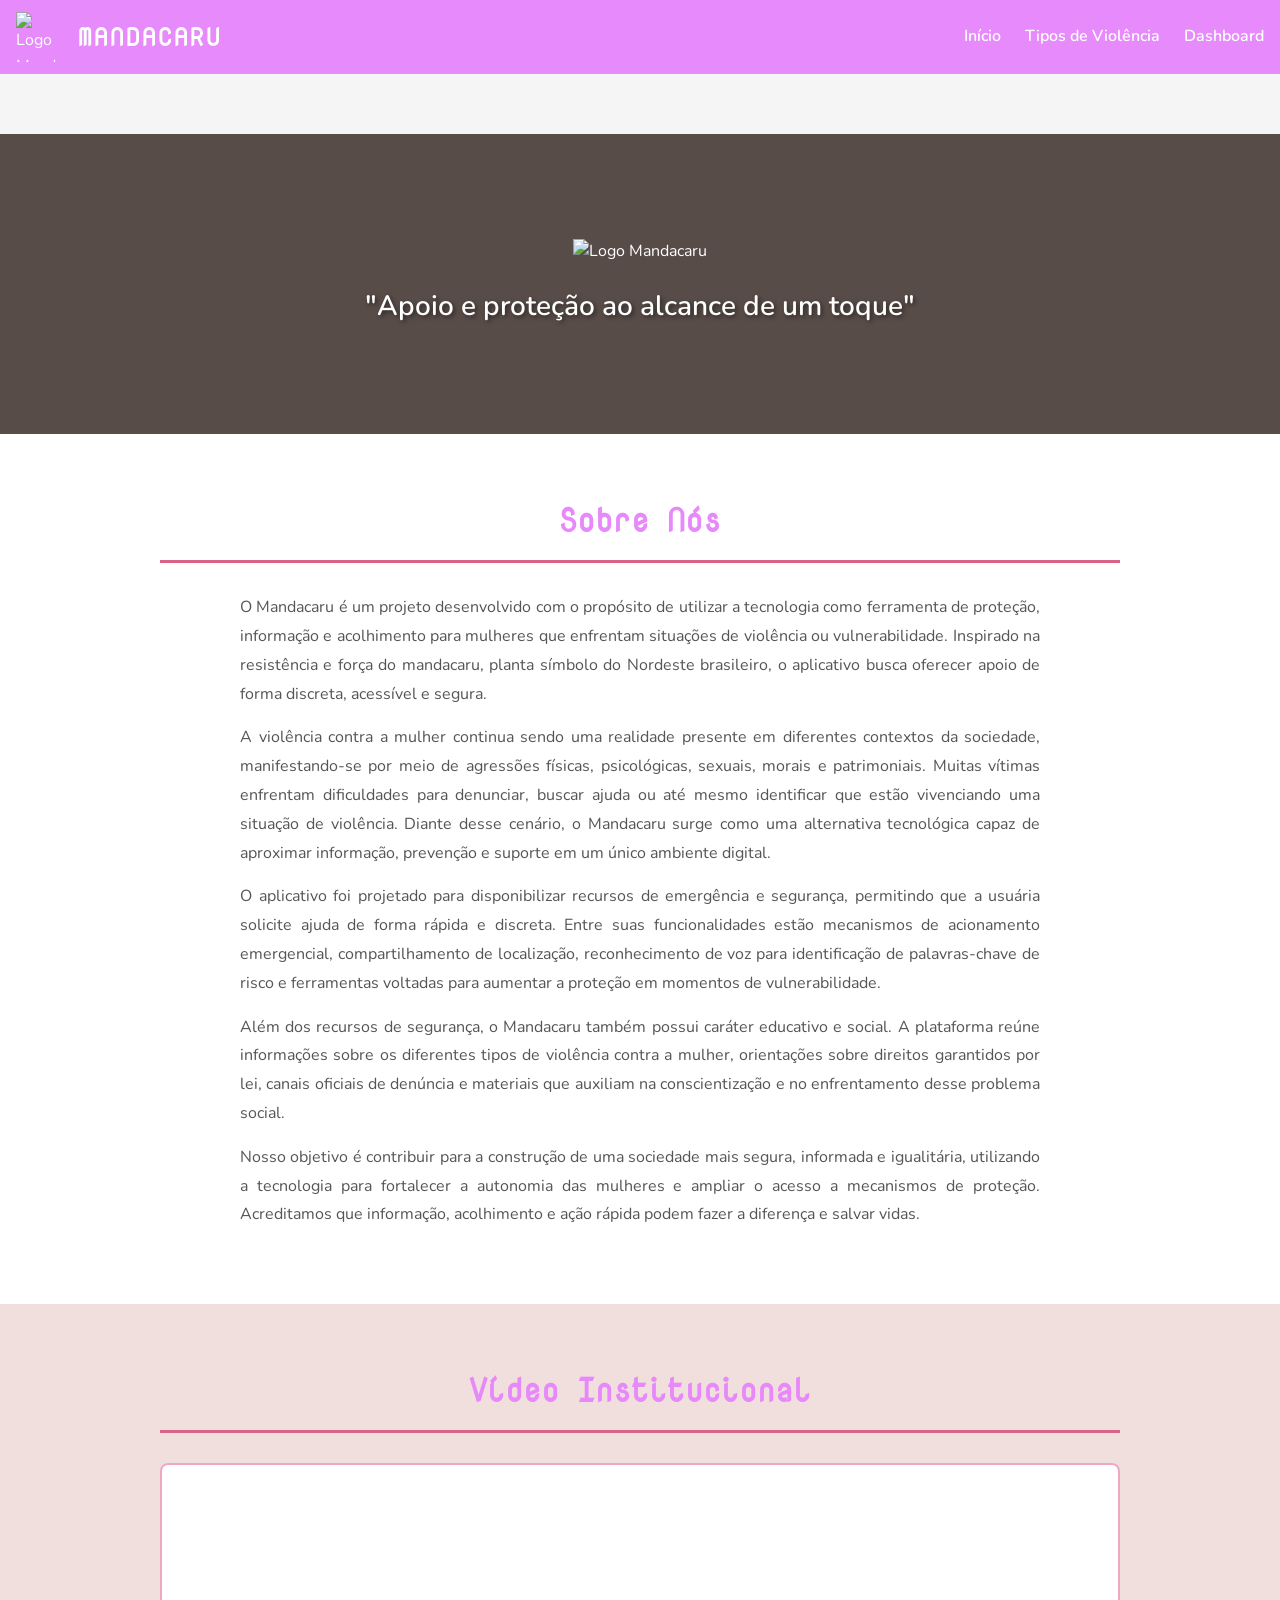
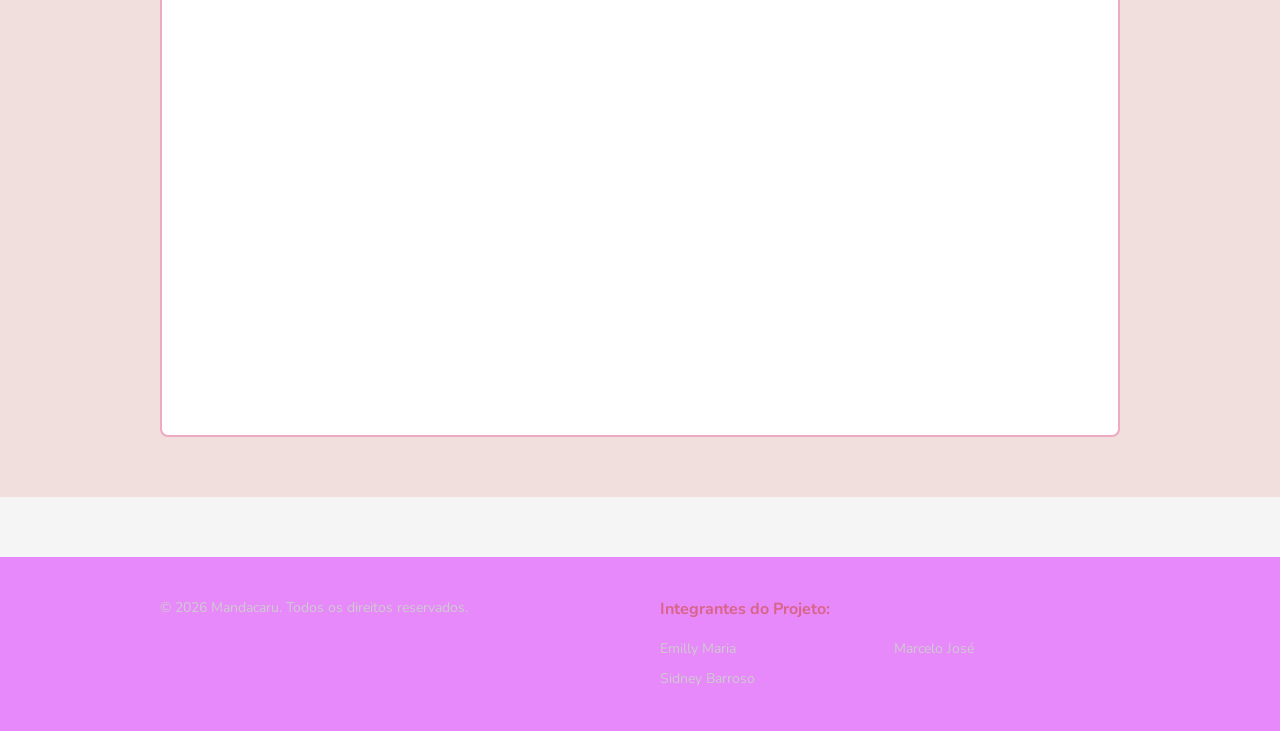
==== commit 019620ec: "CRUD" ====
--- a/index.html
+++ b/index.html
@@ -1,178 +1,95 @@
 <!DOCTYPE html>
 <html lang="pt-BR">
-
 <head>
-
-  <meta charset="UTF-8">
-  <meta name="viewport" content="width=device-width, initial-scale=1.0">
-
-  <title>Mandacaru - Apoio e Proteção para Mulheres</title>
-
-  <link rel="stylesheet" href="style.css">
-
-  <link rel="preconnect" href="https://fonts.googleapis.com">
-  <link rel="preconnect" href="https://fonts.gstatic.com" crossorigin>
-
-  <link href="https://fonts.googleapis.com/css2?family=Nova+Mono&family=Nunito:wght@300;400;600;700&display=swap" rel="stylesheet">
+    <meta charset="UTF-8">
+    <meta name="viewport" content="width=device-width, initial-scale=1.0">
+    <title>Mandacaru - Apoio e Proteção para Mulheres</title>
+    <link rel="stylesheet" href="style.css">
+    <link rel="preconnect" href="https://fonts.googleapis.com">
+    <link rel="preconnect" href="https://fonts.gstatic.com" crossorigin>
+    <link href="https://fonts.googleapis.com/css2?family=Nova+Mono&family=Nunito:wght@300;400;600;700&display=swap" rel="stylesheet">
+     <link rel="stylesheet" href="script.js">
+    
 
 </head>
+<body>
+    <header class="cabecalho">
+        <div class="container-cabecalho">
+            <div class="logo-area">
+                <img src="img/logo-mandacaru-branco.png" alt="Logo Mandacaru" class="logo-imagem">
+                <h1 class="nome-projeto">Mandacaru</h1>
+            </div>
+            <nav class="menu-navegacao">
+                <ul class="lista-menu">
+                    <li><a href="index.html" class="link-menu">Início</a></li>
+                    <li><a href="tipos-violencia.html" class="link-menu">Tipos de Violência</a></li>
+                    
+                   
+                    <li><a href="dashboard.html" class="link-menu">Dashboard</a></li>
+                </ul>
+            </nav>
+        </div>
+    </header>
 
-<body>
+    <section class="banner" id="inicio">
+        <div class="camada-escura"></div>
+        <div class="conteudo-banner">
+            <img src="img/logo-mandacaru-branco.png" alt="Logo Mandacaru" class="logo-banner">
+            <h2 class="slogan">"Apoio e proteção ao alcance de um toque"</h2>
+        </div>
+    </section>
 
-  <!-- Cabeçalho -->
+    <section class="sobre-nos" id="sobre">
+        <div class="container">
+            <h2 class="titulo-secao">Sobre Nós</h2>
+            <div class="conteudo-sobre">
+                <p>O Mandacaru é um projeto desenvolvido com o propósito de utilizar a tecnologia como ferramenta de proteção, informação e acolhimento para mulheres que enfrentam situações de violência ou vulnerabilidade. Inspirado na resistência e força do mandacaru, planta símbolo do Nordeste brasileiro, o aplicativo busca oferecer apoio de forma discreta, acessível e segura.</p>
+                <p>A violência contra a mulher continua sendo uma realidade presente em diferentes contextos da sociedade, manifestando-se por meio de agressões físicas, psicológicas, sexuais, morais e patrimoniais. Muitas vítimas enfrentam dificuldades para denunciar, buscar ajuda ou até mesmo identificar que estão vivenciando uma situação de violência. Diante desse cenário, o Mandacaru surge como uma alternativa tecnológica capaz de aproximar informação, prevenção e suporte em um único ambiente digital.</p>
+                <p>O aplicativo foi projetado para disponibilizar recursos de emergência e segurança, permitindo que a usuária solicite ajuda de forma rápida e discreta. Entre suas funcionalidades estão mecanismos de acionamento emergencial, compartilhamento de localização, reconhecimento de voz para identificação de palavras-chave de risco e ferramentas voltadas para aumentar a proteção em momentos de vulnerabilidade.</p>
+                <p>Além dos recursos de segurança, o Mandacaru também possui caráter educativo e social. A plataforma reúne informações sobre os diferentes tipos de violência contra a mulher, orientações sobre direitos garantidos por lei, canais oficiais de denúncia e materiais que auxiliam na conscientização e no enfrentamento desse problema social.</p>
+                <p>Nosso objetivo é contribuir para a construção de uma sociedade mais segura, informada e igualitária, utilizando a tecnologia para fortalecer a autonomia das mulheres e ampliar o acesso a mecanismos de proteção. Acreditamos que informação, acolhimento e ação rápida podem fazer a diferença e salvar vidas.</p>
+            </div>
+        </div>
+    </section>
 
-  <header class="cabecalho">
+    <section class="secao-video" id="video">
+        <div class="container">
+            <h2 class="titulo-secao">Vídeo Institucional</h2>
+            <div class="area-video">
+                <iframe
+                    width="100%"
+                    height="450"
+                    src="https://www.youtube.com/embed/T7Qa1nGth60"
+                    title="Vídeo Institucional Mandacaru"
+                    frameborder="0"
+                    allow="accelerometer; autoplay; clipboard-write; encrypted-media; gyroscope; picture-in-picture"
+                    allowfullscreen>
+                </iframe>
+            </div>
+        </div>
+    </section>
 
-    <div class="container-cabecalho">
+   
 
-      <div class="logo-area">
 
-        <img src="img/logo-mandacaru-branco.png" alt="Logo Mandacaru" class="logo-imagem">
-
-        <h1 class="nome-projeto">Mandacaru</h1>
-
-      </div>
-
-      <nav class="menu-navegacao">
-
-        <ul class="lista-menu">
-
-          <li>
-            <a href="index.html" class="link-menu">Início</a>
-          </li>
-
-          <li>
-            <a href="tipos-violencia.html" class="link-menu">Tipos de Violência</a>
-          </li>
-
-          <li>
-            <a href="dashboard.html" class="link-menu">Dashboard</a>
-          </li>
-
-          <li>
-            <a href="apoio.html" class="link-menu">Locais de Apoio</a>
-          </li>
-
-        </ul>
-
-      </nav>
-
-    </div>
-
-  </header>
-
-  <!-- Banner principal -->
-
-  <section class="banner" id="inicio">
-
-    <div class="camada-escura"></div>
-
-    <div class="conteudo-banner">
-
-      <img src="img/logo-mandacaru-branco.png" alt="Logo Mandacaru" class="logo-banner">
-
-      <h2 class="slogan">
-        "Apoio e proteção ao alcance de um toque"
-      </h2>
-
-    </div>
-
-  </section>
-
-  <!-- Sobre o projeto -->
-
-  <section class="sobre-nos" id="sobre">
-
-    <div class="container">
-
-      <h2 class="titulo-secao">Sobre Nós</h2>
-
-      <div class="conteudo-sobre">
-
-        <p>
-          O Mandacaru é um projeto desenvolvido com o propósito de utilizar a tecnologia como ferramenta de proteção, informação e acolhimento para mulheres que enfrentam situações de violência ou vulnerabilidade. Inspirado na resistência e força do mandacaru, planta símbolo do Nordeste brasileiro, o aplicativo busca oferecer apoio de forma discreta, acessível e segura.
-        </p>
-
-        <p>
-          A violência contra a mulher continua sendo uma realidade presente em diferentes contextos da sociedade, manifestando-se por meio de agressões físicas, psicológicas, sexuais, morais e patrimoniais. Muitas vítimas enfrentam dificuldades para denunciar, buscar ajuda ou até mesmo identificar que estão vivenciando uma situação de violência. Diante desse cenário, o Mandacaru surge como uma alternativa tecnológica capaz de aproximar informação, prevenção e suporte em um único ambiente digital.
-        </p>
-
-        <p>
-          O aplicativo foi projetado para disponibilizar recursos de emergência e segurança, permitindo que a usuária solicite ajuda de forma rápida e discreta. Entre suas funcionalidades estão mecanismos de acionamento emergencial, compartilhamento de localização, reconhecimento de voz para identificação de palavras-chave de risco e ferramentas voltadas para aumentar a proteção em momentos de vulnerabilidade.
-        </p>
-
-        <p>
-          Além dos recursos de segurança, o Mandacaru também possui caráter educativo e social. A plataforma reúne informações sobre os diferentes tipos de violência contra a mulher, orientações sobre direitos garantidos por lei, canais oficiais de denúncia e materiais que auxiliam na conscientização e no enfrentamento desse problema social.
-        </p>
-
-        <p>
-          Nosso objetivo é contribuir para a construção de uma sociedade mais segura, informada e igualitária, utilizando a tecnologia para fortalecer a autonomia das mulheres e ampliar o acesso a mecanismos de proteção. Acreditamos que informação, acolhimento e ação rápida podem fazer a diferença e salvar vidas.
-        </p>
-
-      </div>
-
-    </div>
-
-  </section>
-
-  <!-- Vídeo institucional -->
-
-  <section class="secao-video" id="video">
-
-    <div class="container">
-
-      <h2 class="titulo-secao">Vídeo Institucional</h2>
-
-      <div class="area-video">
-
-        <iframe
-          width="100%"
-          height="450"
-          src="https://www.youtube.com/embed/T7Qa1nGth60"
-          title="Vídeo Institucional Mandacaru"
-          frameborder="0"
-          allow="accelerometer; autoplay; clipboard-write; encrypted-media; gyroscope; picture-in-picture"
-          allowfullscreen>
-        </iframe>
-
-      </div>
-
-    </div>
-
-  </section>
-
-  <!-- Rodapé -->
-
-  <footer class="rodape" id="contato">
-
-    <div class="container-rodape">
-
-      <div class="info-copyright">
-
-        <p>
-          &copy; 2026 Mandacaru. Todos os direitos reservados.
-        </p>
-
-      </div>
-
-      <div class="integrantes">
-
-        <h3>Integrantes do Projeto:</h3>
-
-        <ul class="lista-integrantes">
-
-          <li>Emilly Maria</li>
-          <li>Marcelo José</li>
-          <li>Sidney Barroso</li>
-
-        </ul>
-
-      </div>
-
-    </div>
-
-  </footer>
+    <footer class="rodape" id="contato">
+        <div class="container-rodape">
+            <div class="info-copyright">
+                <p>&copy; 2026 Mandacaru. Todos os direitos reservados.</p>
+            </div>
+            <div class="integrantes">
+                <h3>Integrantes do Projeto:</h3>
+                <ul class="lista-integrantes">
+                    
+                    <li>Emilly Maria <!-- da Silva RA:00000866946 --></li>
+                    <li>Marcelo José  <!--França Rocha Filho RA:00000866950 --></li>
+                   
+                    <li>Sidney Barroso  <!--de Santana Sobrinho RA:00000866940 --></li>
+                   
+                </ul>
+            </div>
+        </div>
+    </footer>
 
 </body>
-
-</html>
+</html>
--- a/style.css
+++ b/style.css
@@ -1,3 +1,4 @@
+
 :root {
     /* Paleta de cores simplificada */
     --cor-escura: #e789fa;
@@ -878,3 +879,5 @@
 .link-menu:hover {
   text-decoration: underline;
 }
+
+/* ---------- Gráficos: 2 em cima, 1 embaixo ---------- */
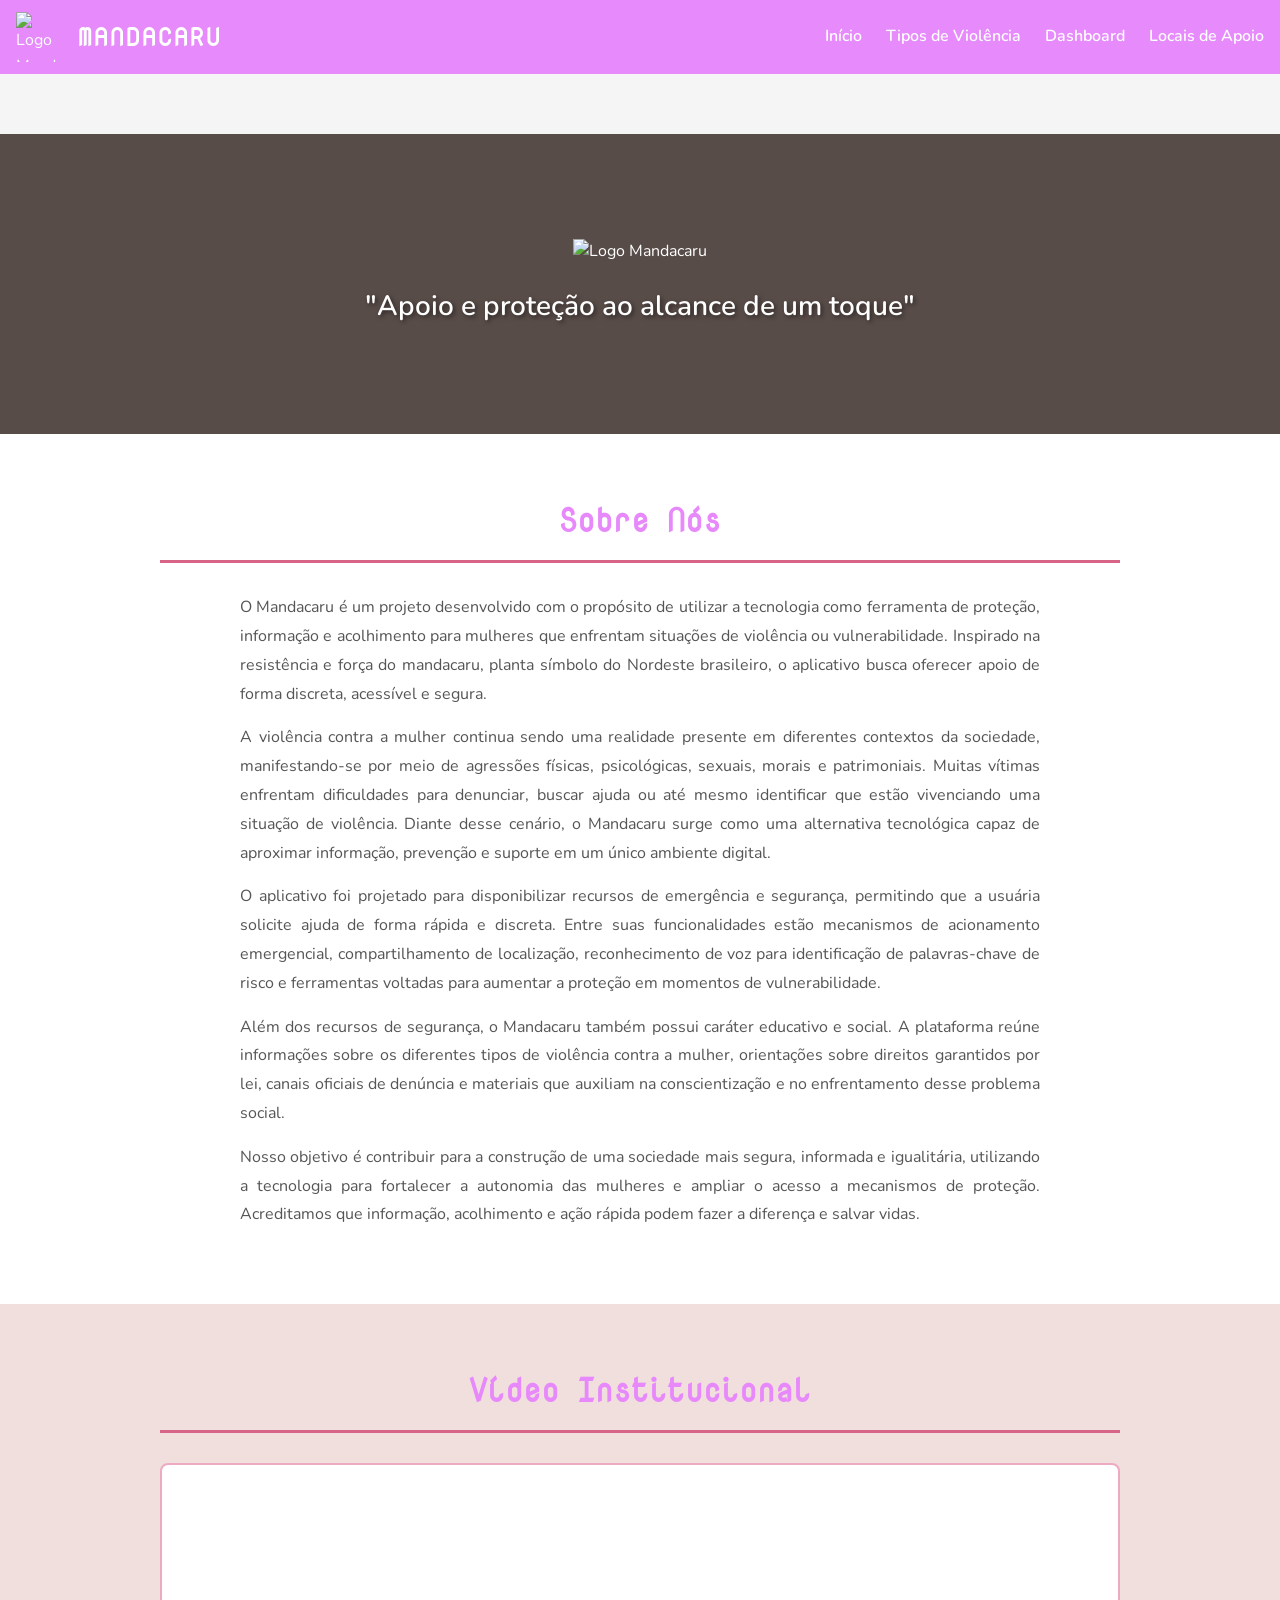
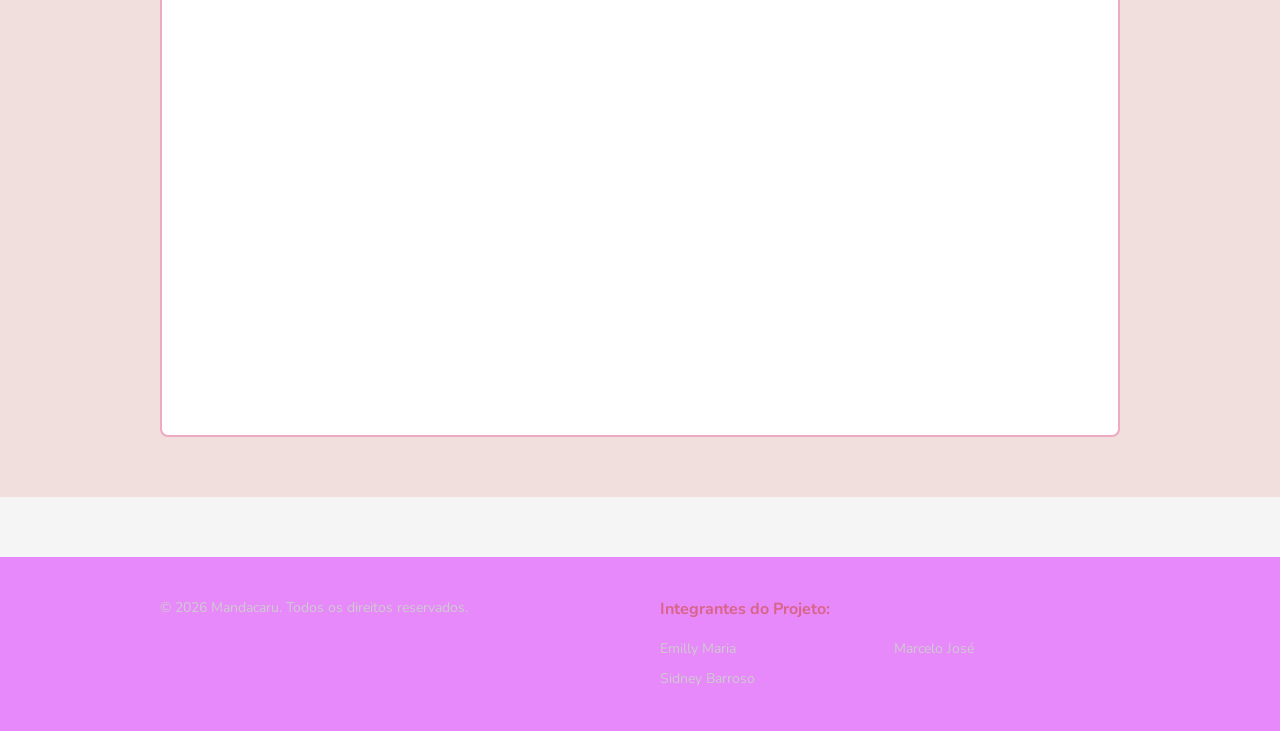
==== commit f064ccd8: "Add 'Locais de Apoio' link to navigation menu" ====
--- a/index.html
+++ b/index.html
@@ -26,6 +26,8 @@
                     
                    
                     <li><a href="dashboard.html" class="link-menu">Dashboard</a></li>
+                    <li><a href="apoio.html" class="link-menu">Locais de Apoio</a></li>
+                    
                 </ul>
             </nav>
         </div>
@@ -92,4 +94,4 @@
     </footer>
 
 </body>
-</html>+</html>
